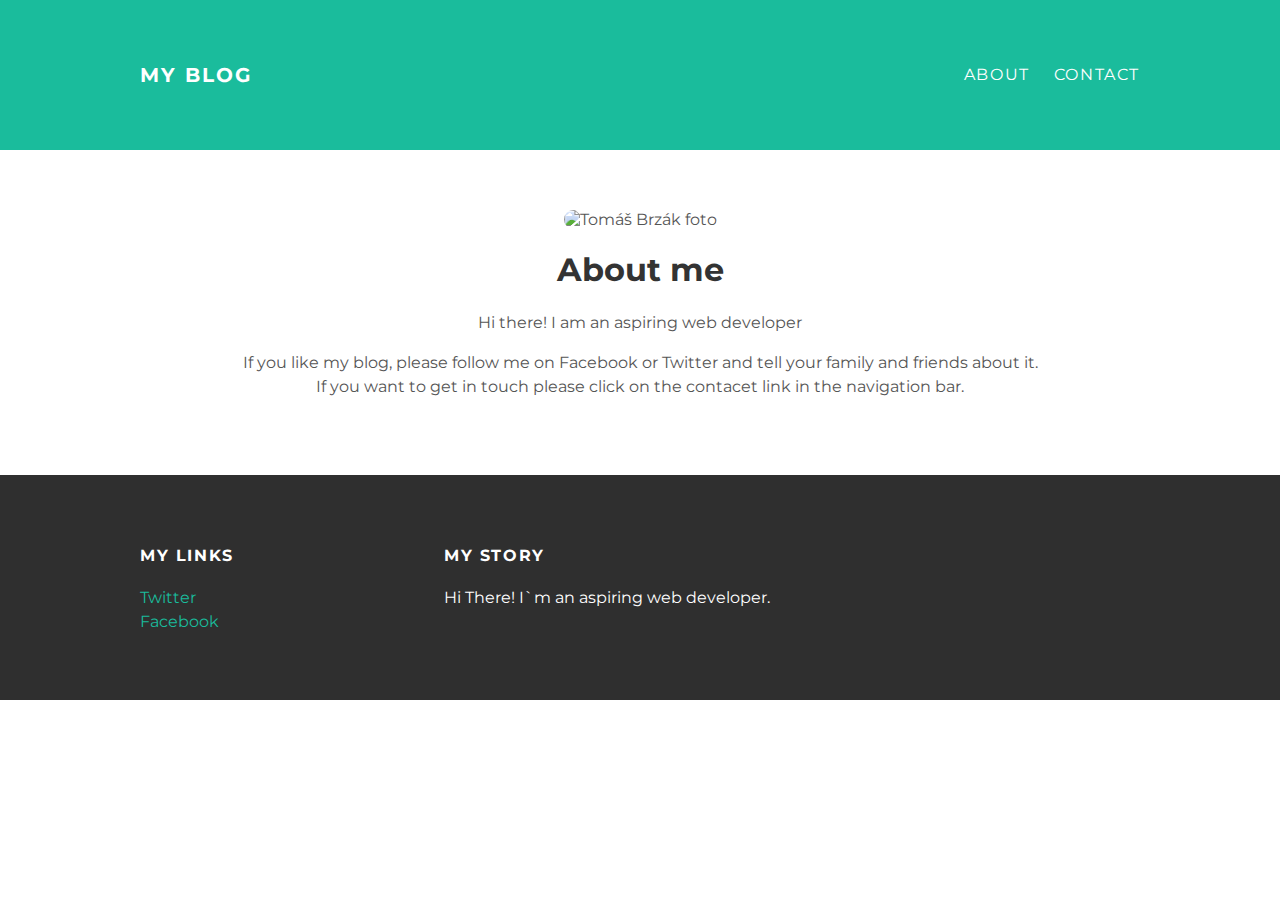
==== about.html @ 0e841ebf "Add files via upload" ====
<!DOCTYPE html>
<html lang="en" dir="ltr">
  <head>
    <meta charset="utf-8">
    <title>My blog</title>
    <link rel="stylesheet" type="text/css" href="style.css">
  </head>
  <body>
    <div id="header">
      <div class="container">
        <a id="header-title" href="index.html">My Blog</a>
        <ul id="header-nav">
          <li><a href="about.html">About</a></li>
          <li><a href="contact.html">Contact</a></li>
        </ul>
      </div>
    </div>
    <div id="content">
      <div class="container">
        <div class="about">
          <div class="about-author">
            <img src="Tomáš Brzák foto.jpg" alt="Tomáš Brzák foto">
          <h1 class="about-title">About me</h1>
          <div class="about-content">
            <p>Hi there! I am an aspiring web developer</p>
            <p>If you like my blog, please follow me on Facebook or Twitter and tell your family and friends about it. If you want to get in touch please click on the contacet link in the navigation bar.</p>
          </div>
        </div>
      </div>
    </div>
    <div id="footer">
      <div class="container">
        <div class="column">
          <h4>My links</h4>
          <p>
            <a href="https://twitter.com">Twitter</a>
            <br>
            <a href="https://facebook.com">Facebook</a>
          </p>
        </div>
        <div class="column">
          <h4>My Story</h4>
          <p>Hi There! I`m an aspiring web developer.</p>
        </div>
      </div>
    </div>
  </body>
</html>
---- style.css ----
@import url(http://fonts.googleapis.com/css?family=Montserrat:400,700);

body {
  color: #555;
  margin: 0;

  font-family: 'Montserrat', sans-serif;
}

#header {
  background-color: #1abc9c;
  height: 150px;
  line-height: 150px;
}

#header a {
  color: white;
  text-decoration: none;
  text-transform: uppercase;
  letter-spacing: 0.1em;
}

#header a:hover {
  color: #222;
}

#header-title {
  display: block;
  float: left;

  font-size: 20px;
  font-weight: bold;
}

#header-nav {
  display: block;
  float: right;
  margin-top: 0;
}

#header-nav li {
  display: inline;
  padding-left: 20px;
  margin-top: 0;
}

.container {
  max-width: 1000px;
  margin: 0 auto;
}

#footer {
  background-color: #2f2f2f;
  padding: 50px 0;
}

.column {
  min-width: 300px;
  display: inline-block;
  vertical-align: top;
}

#footer h4 {
  color: white;
  text-transform: uppercase;
  letter-spacing: 0.1em;
}

#footer p {
  color: white;
}

a {
  color: #1abc9c;
  text-decoration: none;
}

a:hover {
  color: #f6a623;
}

.post, .about {
  max-width: 800px;
  margin: 0 auto;
  padding: 60px 0;
}

.post-author img {
  width: 50px;
  height: 50px;
  vertical-align: middle;
  border-radius: 25px;
}

.post-author span {
  margin-left: 16px;
}

.post-date {
  color: #d2d2d2;

  font-size: 14px;
  font-weight: bold;

  text-transform: uppercase;
  letter-spacing: 0.1em;
}

h1, h2, h3, h4 {
  color: #333;
}

p {
  line-height: 1.5;
}

.about-author img {
  width: 100px;
  height: auto;
  border-radius: 50px;
}

.about {
  text-align: center;
}

.post-container:nth-child(even) {
  background-color: #f2f2f2;
}
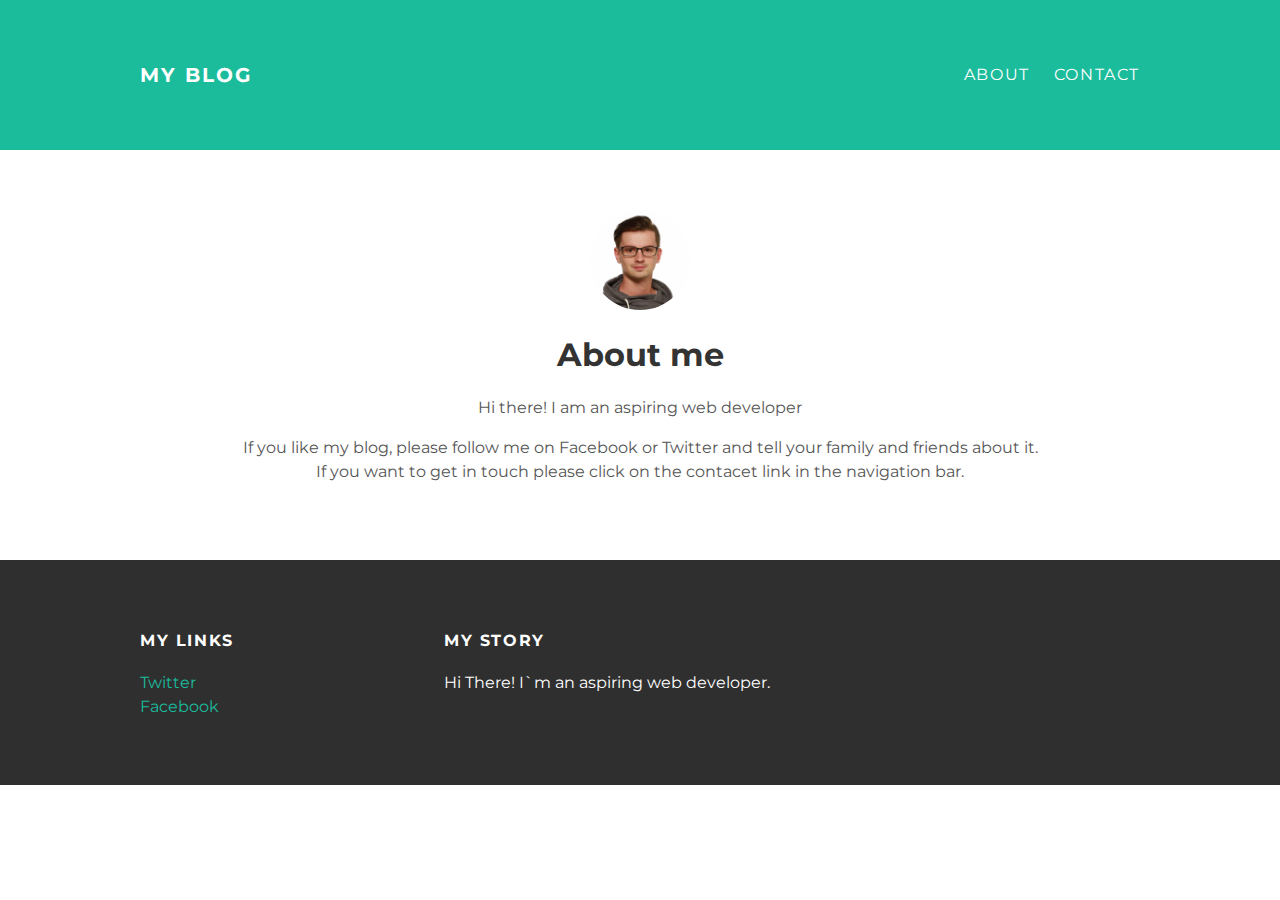
==== commit a6a3307a: "Add files via upload" ====
--- a/about.html
+++ b/about.html
@@ -19,7 +19,7 @@
       <div class="container">
         <div class="about">
           <div class="about-author">
-            <img src="Tomáš Brzák foto.jpg" alt="Tomáš Brzák foto">
+            <img src="TomBrzak-foto.jpg" alt="Tomáš Brzák foto">
           <h1 class="about-title">About me</h1>
           <div class="about-content">
             <p>Hi there! I am an aspiring web developer</p>
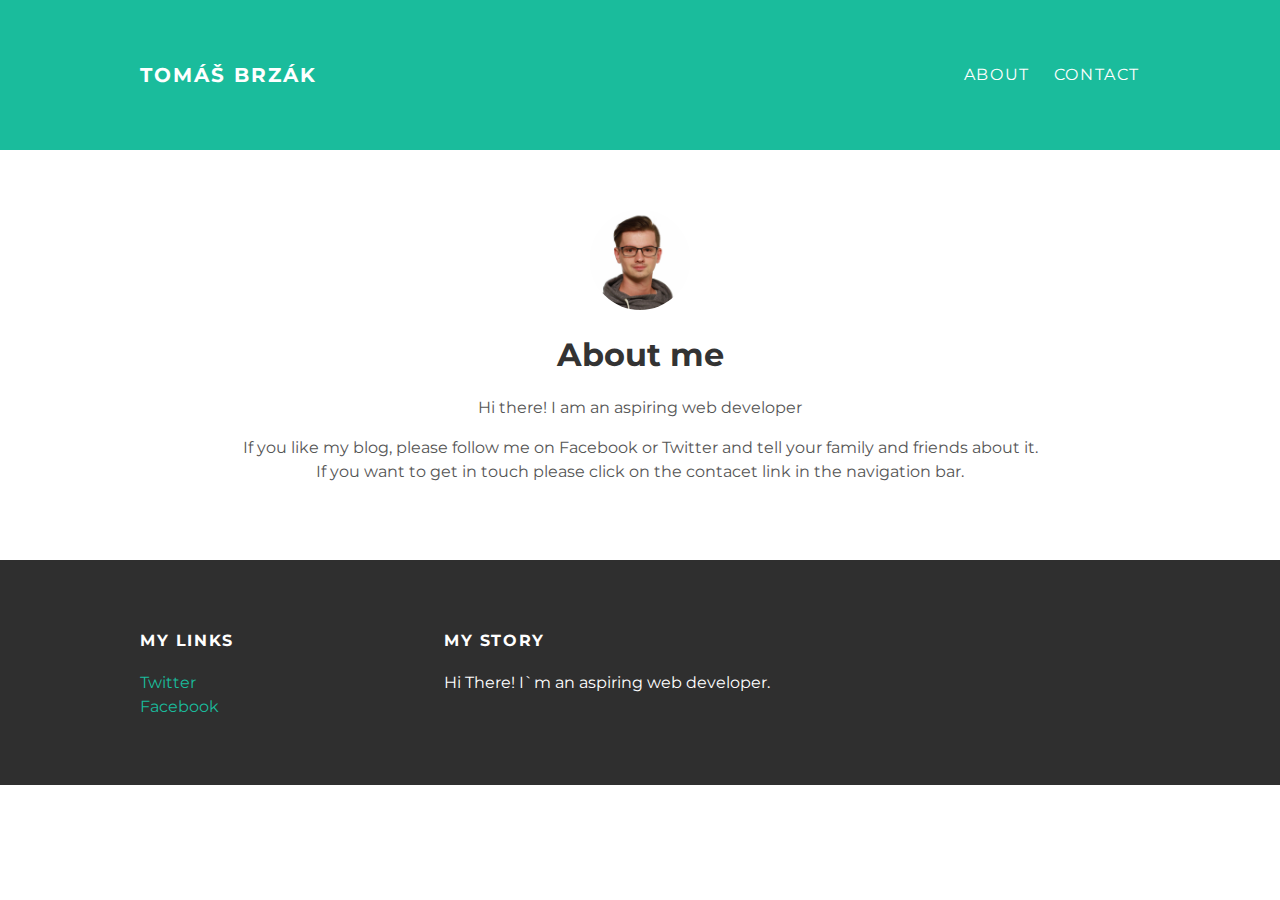
==== commit 6283e50d: "Update about.html" ====
--- a/about.html
+++ b/about.html
@@ -8,7 +8,7 @@
   <body>
     <div id="header">
       <div class="container">
-        <a id="header-title" href="index.html">My Blog</a>
+        <a id="header-title" href="index.html">Tomáš Brzák</a>
         <ul id="header-nav">
           <li><a href="about.html">About</a></li>
           <li><a href="contact.html">Contact</a></li>
